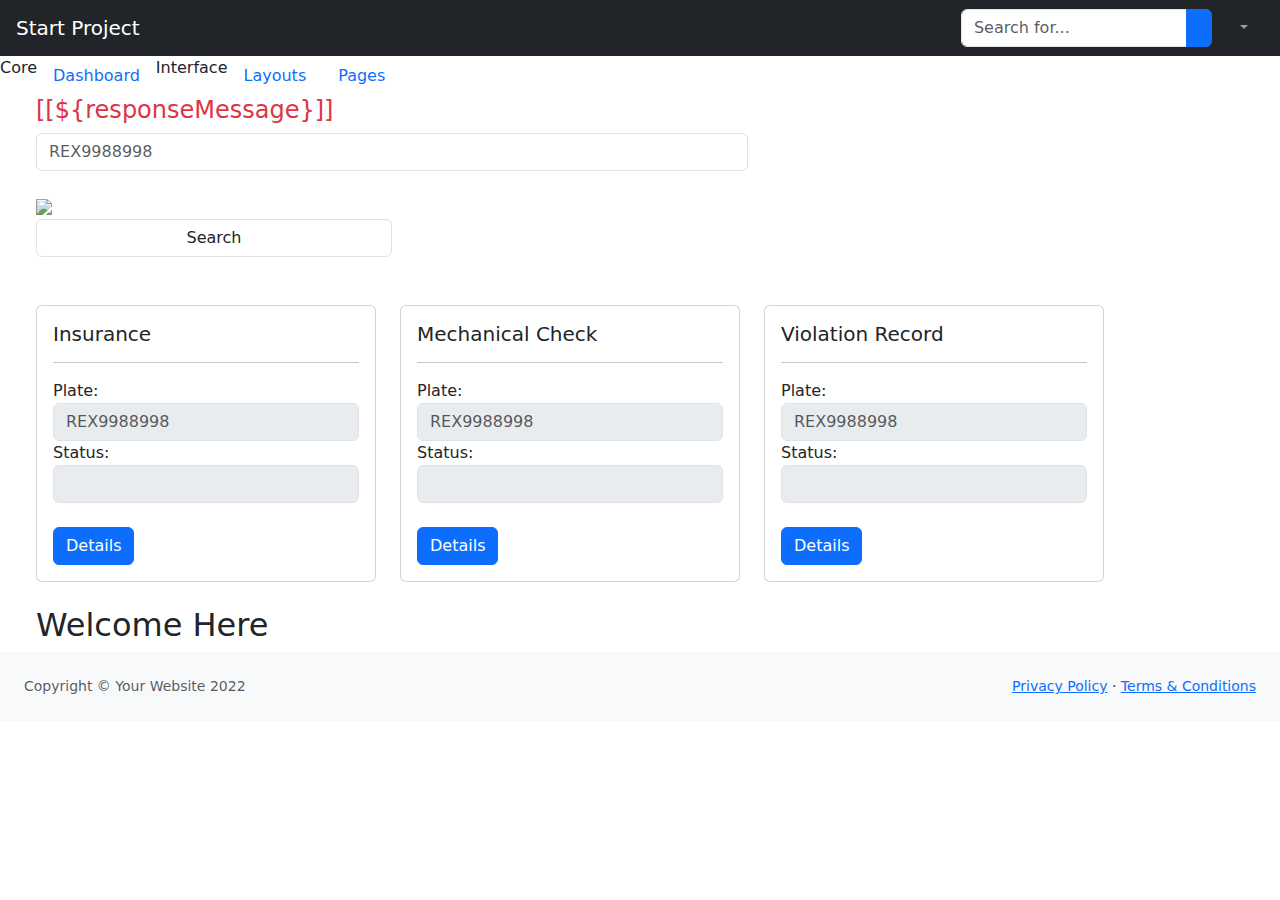
==== src/main/resources/templates/index.html @ 7a4b50be "First Push" ====
<!DOCTYPE html>
<html lang="en" xmlns:th="http://www.w3.org/1999/xhtml">
    <head>
        <meta charset="utf-8" />
        <meta http-equiv="X-UA-Compatible" content="IE=edge" />
        <meta name="viewport" content="width=device-width, initial-scale=1, shrink-to-fit=no" />
        <meta name="description" content="" />
        <meta name="author" content="" />
        <title>Dashboard - SB Admin</title>

        <link href="https://cdn.jsdelivr.net/npm/bootstrap@5.0.2/dist/css/bootstrap.min.css" rel="stylesheet">
        <link href="https://cdn.jsdelivr.net/npm/bootstrap-icons@1.5.0/font/bootstrap-icons.css" rel="stylesheet">
        <link rel="stylesheet" href="https://cdnjs.cloudflare.com/ajax/libs/font-awesome/6.1.1/css/fontawesome.min.css" integrity="sha512-xX2rYBFJSj86W54Fyv1de80DWBq7zYLn2z0I9bIhQG+rxIF6XVJUpdGnsNHWRa6AvP89vtFupEPDP8eZAtu9qA==" crossorigin="anonymous" referrerpolicy="no-referrer" />
        <script src="https://cdn.jsdelivr.net/npm/bootstrap@5.0.2/dist/js/bootstrap.bundle.min.js"></script>
        <link href="https://cdn.jsdelivr.net/npm/simple-datatables@latest/dist/style.css" rel="stylesheet" />
        <link href="css/styles.css" rel="stylesheet" />
        <link href="css/main.css" rel="stylesheet">
        <script src="https://use.fontawesome.com/releases/v6.1.0/js/all.js" crossorigin="anonymous"></script>
    </head>
    <body class="sb-nav-fixed">
        <nav class="sb-topnav navbar navbar-expand navbar-dark bg-dark">
            <!-- Navbar Brand-->
            <a class="navbar-brand ps-3" href="index.html">Start Project</a>
            <!-- Sidebar Toggle-->
            <button class="btn btn-link btn-sm order-1 order-lg-0 me-4 me-lg-0" id="sidebarToggle" href="#!"><i class="fas fa-bars"></i></button>
            <!-- Navbar Search-->
            <form class="d-none d-md-inline-block form-inline ms-auto me-0 me-md-3 my-2 my-md-0">
                <div class="input-group">
                    <input class="form-control" type="text" placeholder="Search for..." aria-label="Search for..." aria-describedby="btnNavbarSearch" />
                    <button class="btn btn-primary" id="btnNavbarSearch" type="button"><i class="fas fa-search"></i></button>
                </div>
            </form>
            <!-- Navbar-->
            
            <ul class="navbar-nav ms-auto ms-md-0 me-3 me-lg-4">
                <li class="nav-item dropdown">
                    <a class="nav-link dropdown-toggle" id="navbarDropdown" href="#" role="button" data-bs-toggle="dropdown" aria-expanded="false"><i class="fas fa-user fa-fw"></i></a>
                    <ul class="dropdown-menu dropdown-menu-end" aria-labelledby="navbarDropdown">
                        <li><a class="dropdown-item" href="#!">Settings</a></li>
                        <li><a class="dropdown-item" href="#!">Activity Log</a></li>
                        <li><hr class="dropdown-divider" /></li>
                        <li><a class="dropdown-item" href="#!">Logout</a></li>
                    </ul>
                </li>
            </ul>
        </nav>

        <div id="layoutSidenav">
            <div id="layoutSidenav_nav">
                <nav class="sb-sidenav accordion sb-sidenav-dark" id="sidenavAccordion">
                    <div class="sb-sidenav-menu">
                        <div class="nav">
                            <div class="sb-sidenav-menu-heading">Core</div>
                            <a class="nav-link" href="index.html">
                                <div class="sb-nav-link-icon"><i class="fas fa-tachometer-alt"></i></div>
                                Dashboard
                            </a>
                            <div class="sb-sidenav-menu-heading">Interface</div>
                            <a class="nav-link collapsed" href="#" data-bs-toggle="collapse" data-bs-target="#collapseLayouts" aria-expanded="false" aria-controls="collapseLayouts">
                                <div class="sb-nav-link-icon"><i class="fas fa-columns"></i></div>
                                Layouts
                                <div class="sb-sidenav-collapse-arrow"><i class="fas fa-angle-down"></i></div>
                            </a>
                            <div class="collapse" id="collapseLayouts" aria-labelledby="headingOne" data-bs-parent="#sidenavAccordion">
                                <nav class="sb-sidenav-menu-nested nav">
                                    <a class="nav-link" href="layout-static.html">Static Navigation</a>
                                    <a class="nav-link" href="layout-sidenav-light.html">Light Sidenav</a>
                                </nav>
                            </div>
                            <a class="nav-link collapsed" href="#" data-bs-toggle="collapse" data-bs-target="#collapsePages" aria-expanded="false" aria-controls="collapsePages">
                                <div class="sb-nav-link-icon"><i class="fas fa-book-open"></i></div>
                                Pages
                                <div class="sb-sidenav-collapse-arrow"><i class="fas fa-angle-down"></i></div>
                            </a>
                            <div class="collapse" id="collapsePages" aria-labelledby="headingTwo" data-bs-parent="#sidenavAccordion">
                                <nav class="sb-sidenav-menu-nested nav accordion" id="sidenavAccordionPages">
                                    <a class="nav-link collapsed" href="#" data-bs-toggle="collapse" data-bs-target="#pagesCollapseAuth" aria-expanded="false" aria-controls="pagesCollapseAuth">
                                        Authentication
                                        <div class="sb-sidenav-collapse-arrow"><i class="fas fa-angle-down"></i></div>
                                    </a>
                                    <div class="collapse" id="pagesCollapseAuth" aria-labelledby="headingOne" data-bs-parent="#sidenavAccordionPages">
                                        <nav class="sb-sidenav-menu-nested nav">
                                            <a class="nav-link" href="login.html">Login</a>
                                            <a class="nav-link" href="register.html">Register</a>
                                            <a class="nav-link" href="password.html">Forgot Password</a>
                                        </nav>
                                    </div>
                                    <a class="nav-link collapsed" href="#" data-bs-toggle="collapse" data-bs-target="#pagesCollapseError" aria-expanded="false" aria-controls="pagesCollapseError">
                                        Error
                                        <div class="sb-sidenav-collapse-arrow"><i class="fas fa-angle-down"></i></div>
                                    </a>
                                    <div class="collapse" id="pagesCollapseError" aria-labelledby="headingOne" data-bs-parent="#sidenavAccordionPages">
                                        <nav class="sb-sidenav-menu-nested nav">
                                            <a class="nav-link" href="401.html">401 Page</a>
                                            <a class="nav-link" href="404.html">404 Page</a>
                                            <a class="nav-link" href="500.html">500 Page</a>
                                        </nav>
                                    </div>
                                </nav>
                            </div>
                            
                        </div>
                    </div>
                    
                </nav>
            </div>

            <div id="layoutSidenav_content">
                <main>
                    <div class="container-fluid px-4">

                        <dv class="row container ">
                            <div class="form-wrapper row col-lg-12 mb-4">
                                <div class="text-danger" th:if="${responseMessage} != null">
                                    <h4>[[${responseMessage}]]</h4>
                                </div>
                                <form th:action = "@{/searchRecord}" th:method="Get">
                                   <div class="form-group col-lg-8 mb-4">
                                       <!-- <label for="plate">Plate</label> -->
                                       <input type="text" required name="plateNo" class="form-control" id="plateNo" placeholder="REX9988998">
                                   </div>
                                   <div class="form-group col-lg-4 mb-4">
                                    <span>
                                       <img src="https://img.icons8.com/color/18/000000/search--v1.png"/>
                                    </span>

                                       <input type="submit" value="Search" class="form-control btn-primary">
                                   </div>
                                </form>
                            </div>

                            <div class="content-details row" th:if="${foundStatus} == true">
                                <div class="col-lg-4 mb-4">
                                    <div class="card">
                                        <div class="card-body">
                                            <h5 class="card-title">Insurance</h5>
                                            <hr>
                                            Plate: 
                                                  <input type="text" th:value="${insuranceRecord?.plateNo} ?: 'Not Insured'" class="form-control" placeholder="REX9988998" disabled="true" />
                                            Status: 
                                            <span>
                                                    <img th:src="${insuranceStatus}? @{https://img.icons8.com/color/20/000000/ok--v1.png} : @{https://img.icons8.com/color/20/000000/cancel--v1.png}"/>
                                            </span>
                                            <input type="text" th:value="${insuranceStatus} ? clear : not_clear" disabled="true" class="form-control">
                                            <br>
                                            <a data-bs-toggle="modal" href="#exampleModalToggle" role="button" class="btn btn-primary"><i class="fa-solid fa-circle-info"></i> Details</a>
                                        </div>
                                    </div>
                                </div>
                                <div class="col-lg-4 mb-4">
                                    <div class="card">
                                        <div class="card-body">
                                            <h5 class="card-title">Mechanical Check</h5>
                                            <hr>
                                            Plate: 
                                                  <input type="text" th:value="${mechanicalRecord?.plateNo} ?: 'No Record'" class="form-control" placeholder="REX9988998" disabled="true" />
                                            Status:

                                            <span>
                                                <img th:src="${mechanicalCheckStatus}? @{https://img.icons8.com/color/20/000000/ok--v1.png} : @{https://img.icons8.com/color/20/000000/cancel--v1.png}"/>
                                            </span>

                                            <input type="text" th:value="${mechanicalCheckStatus}? clear : not_clear" disabled="true" class="form-control">
                                            <br>
                                            <a data-bs-toggle="modal" href="#exampleModalToggle" role="button" class="btn btn-primary"><i class="fa-solid fa-circle-info"></i> Details</a>
                                        </div>
                                    </div>
                                </div>
                                <div class="col-lg-4 mb-4">
                                    <div class="card">
                                        <div class="card-body">
                                            <h5 class="card-title">Violation Record</h5>
                                            <hr>
                                            Plate: 
                                                  <input type="text" class="form-control" th:value="${violationRecord?.plateNo} ?: 'No Record'" placeholder="REX9988998" disabled="true" />
                                            Status:
                                            <span>
                                                <img th:src="${violationRecord?.status}? @{https://img.icons8.com/color/20/000000/ok--v1.png} : @{https://img.icons8.com/color/20/000000/cancel--v1.png}"/>
                                            </span>
                                            <input type="text" th:value="${violationRecord?.status} ? 'clear' : 'not clear'" disabled="true" class="form-control">
                                            <br>
                                            <a data-bs-toggle="modal" href="#exampleModalToggle" role="button" class="btn btn-primary"><i class="fa-solid fa-circle-info"></i> Details</a>
                                        </div>
                                    </div>
                                </div>
                            </div>

                            <div th:unless="${foundStatus} == true">
                                <h2>Welcome Here</h2>
                            </div>
                        </dv>

                        <div class="modal fade" id="exampleModalToggle" aria-hidden="true" aria-labelledby="exampleModalToggleLabel" tabindex="-1">
                          <div class="modal-dialog modal-dialog-centered">
                            <div class="modal-content">
                              <div class="modal-header">
                                <h5 class="modal-title" id="exampleModalToggleLabel">Insurance Details</h5>
                                <button type="button" class="btn-close" data-bs-dismiss="modal" aria-label="Close"></button>
                              </div>
                              <div class="modal-body">
                                  <div>
                                      Plate No: <b>[[${insuranceRecord.plateNo}]]</b>
                                  </div>
                                  <div>
                                      Date Issued: <b>[[${insuranceRecord.dateInsured}]]</b>
                                  </div>
                                  <div>
                                      Date Expired: <b>[[${insuranceRecord.dateExpired}]]</b>
                                  </div>
                                  <div>
                                      Vendor: <b>[[${insuranceRecord.vendor.brand}]]</b>
                                  </div>
                              </div>
                              <div class="modal-footer">
                                <button class="btn btn-primary" data-bs-target="#exampleModalToggle2" data-bs-toggle="modal">Add Charge</button>
                              </div>
                            </div>
                          </div>
                        </div>

                        <div class="modal fade" id="exampleModalToggle2" aria-hidden="true" aria-labelledby="exampleModalToggleLabel2" tabindex="-1">
                          <div class="modal-dialog modal-dialog-centered">
                            <div class="modal-content">
                              <div class="modal-header">
                                <h5 class="modal-title" id="exampleModalToggleLabel2">Modal 2</h5>
                                <button type="button" class="btn-close" data-bs-dismiss="modal" aria-label="Close"></button>
                              </div>
                              <div class="modal-body">
                                Hide this modal and show the first with the button below.
                              </div>
                              <div class="modal-footer">
                                <button class="btn btn-primary" data-bs-target="#exampleModalToggle" data-bs-toggle="modal">Back to first</button>
                              </div>
                            </div>
                          </div>
                        </div>

                       <!--  <a class="btn btn-primary" data-bs-toggle="modal" href="#exampleModalToggle" role="button">Open first modal</a> -->
                        
                    </div>
                </main>
                <footer class="py-4 bg-light mt-auto">
                    <div class="container-fluid px-4">
                        <div class="d-flex align-items-center justify-content-between small">
                            <div class="text-muted">Copyright &copy; Your Website 2022</div>
                            <div>
                                <a href="#">Privacy Policy</a>
                                &middot;
                                <a href="#">Terms &amp; Conditions</a>
                            </div>
                        </div>
                    </div>
                </footer>
            </div>
        </div>

        <script src="https://cdn.jsdelivr.net/npm/bootstrap@5.1.3/dist/js/bootstrap.bundle.min.js" crossorigin="anonymous"></script>
        <script src="js/scripts.js"></script>
        <script src="https://cdnjs.cloudflare.com/ajax/libs/Chart.js/2.8.0/Chart.min.js" crossorigin="anonymous"></script>
        <script src="assets/demo/chart-area-demo.js"></script>
        <script src="assets/demo/chart-bar-demo.js"></script>
        <script src="https://cdn.jsdelivr.net/npm/simple-datatables@latest" crossorigin="anonymous"></script>
        <script src="js/datatables-simple-demo.js"></script>
    </body>
</html>
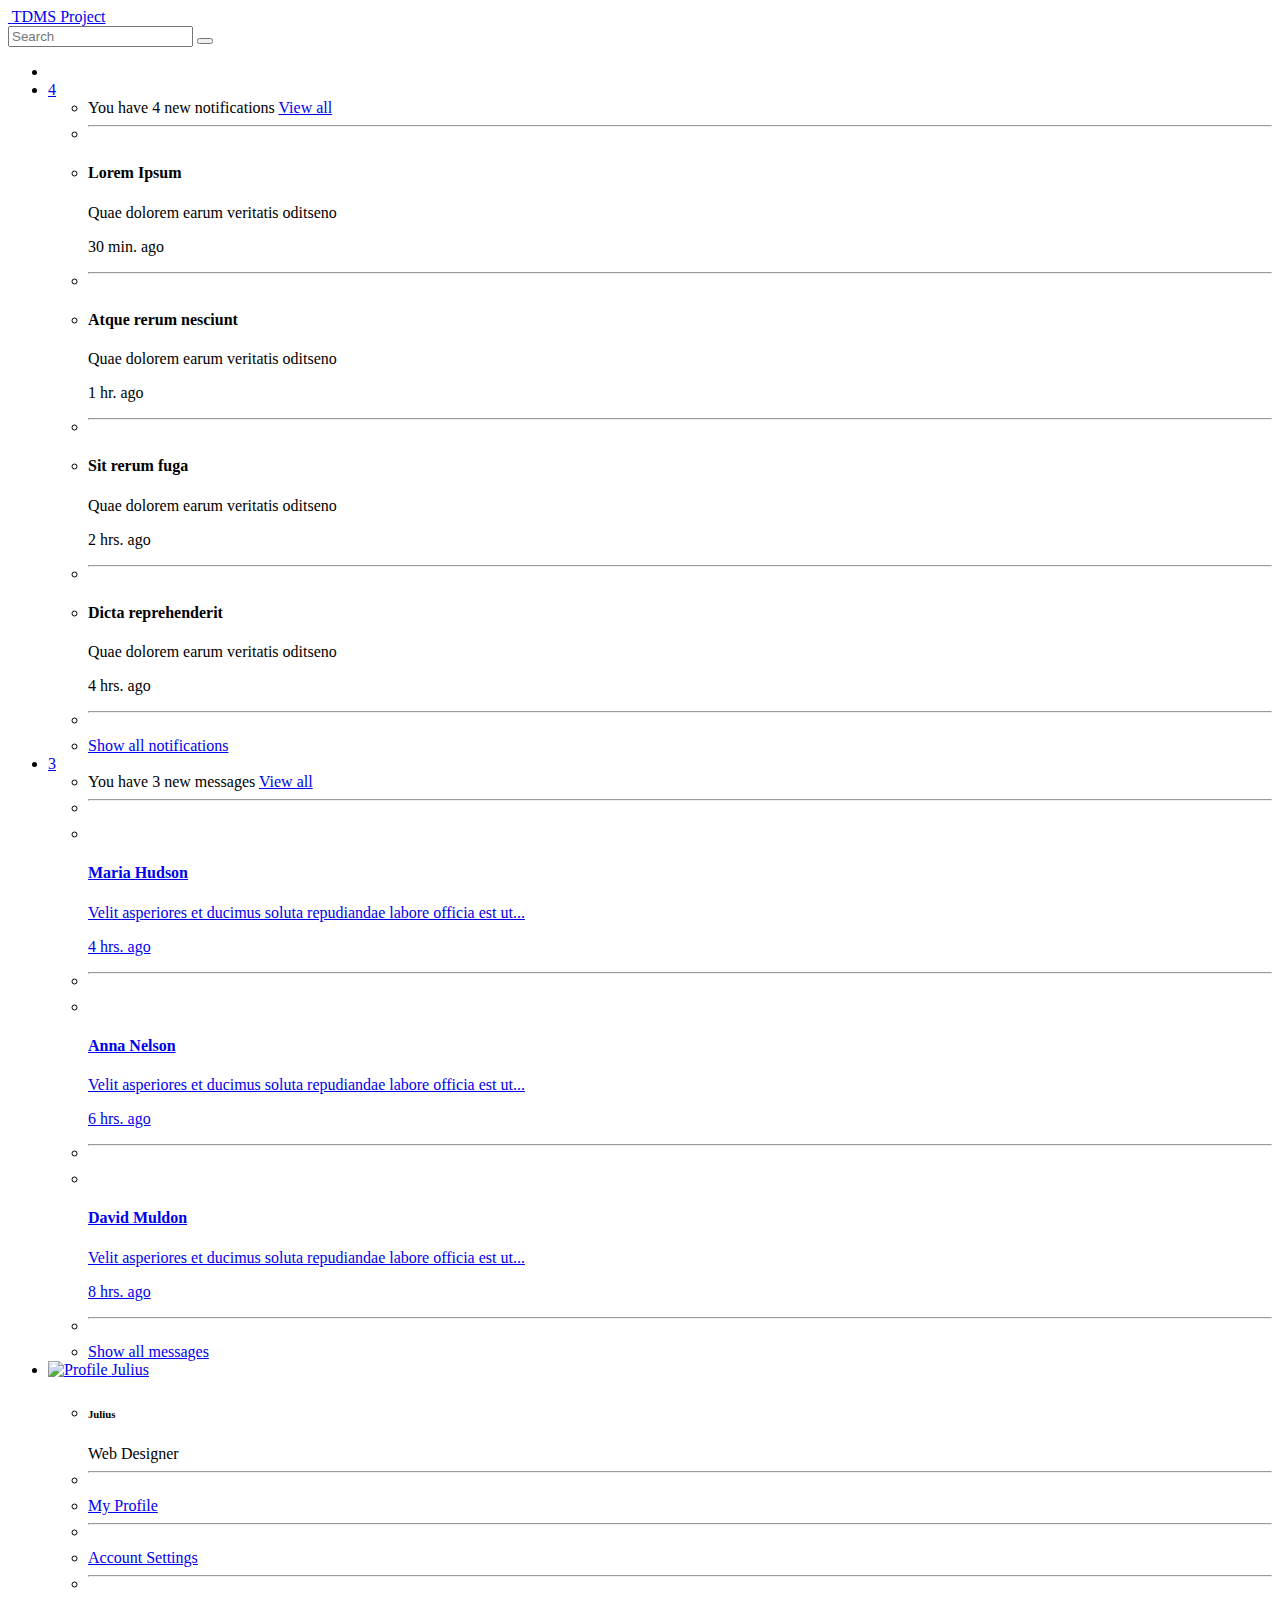
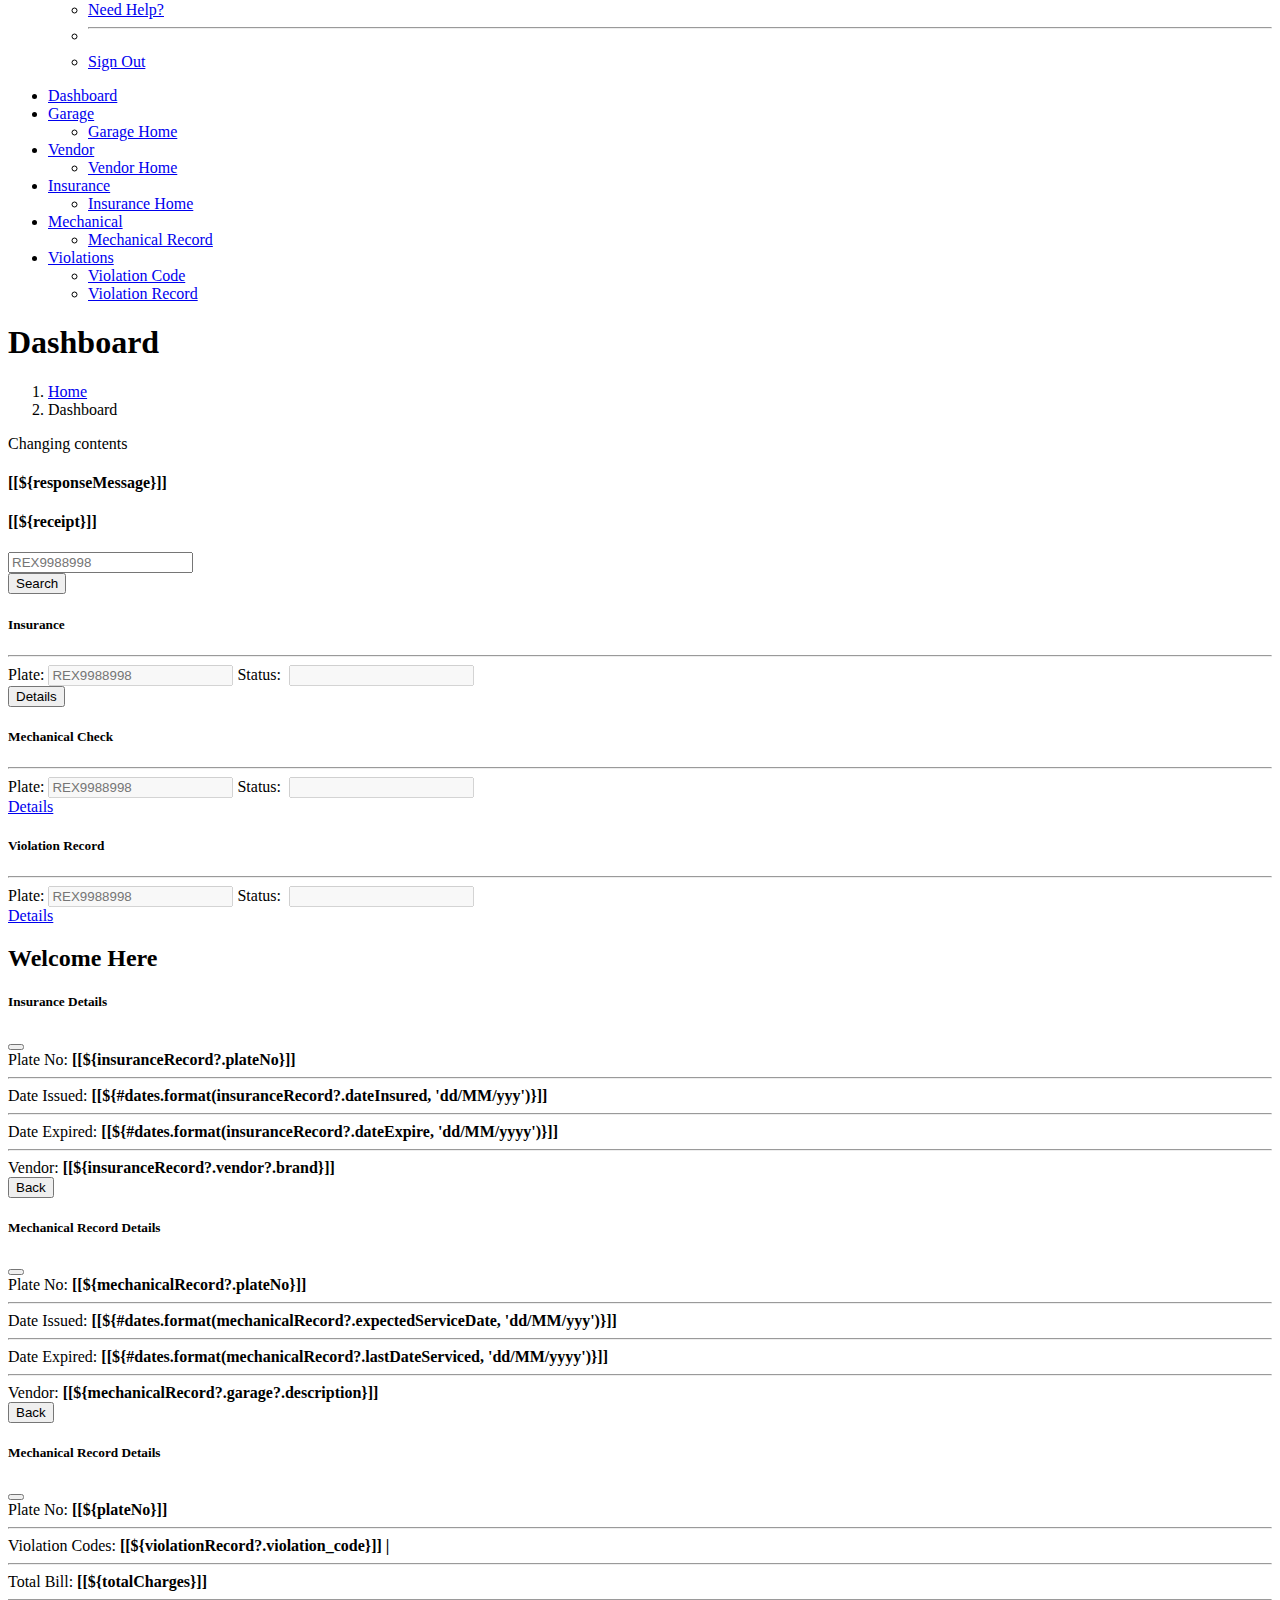
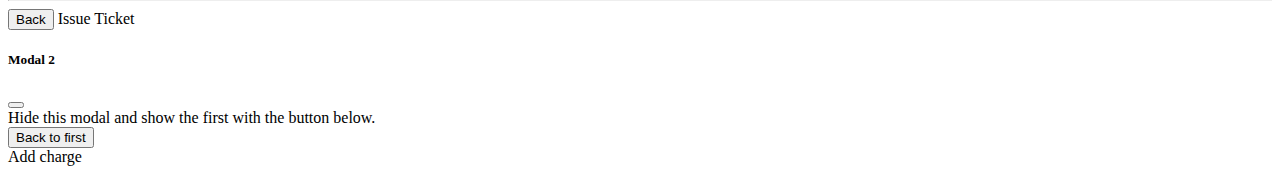
==== commit 35bc8d64: "First Commit" ====
--- a/src/main/resources/templates/index.html
+++ b/src/main/resources/templates/index.html
@@ -1,265 +1,590 @@
 <!DOCTYPE html>
-<html lang="en" xmlns:th="http://www.w3.org/1999/xhtml">
-    <head>
-        <meta charset="utf-8" />
-        <meta http-equiv="X-UA-Compatible" content="IE=edge" />
-        <meta name="viewport" content="width=device-width, initial-scale=1, shrink-to-fit=no" />
-        <meta name="description" content="" />
-        <meta name="author" content="" />
-        <title>Dashboard - SB Admin</title>
-
-        <link href="https://cdn.jsdelivr.net/npm/bootstrap@5.0.2/dist/css/bootstrap.min.css" rel="stylesheet">
-        <link href="https://cdn.jsdelivr.net/npm/bootstrap-icons@1.5.0/font/bootstrap-icons.css" rel="stylesheet">
-        <link rel="stylesheet" href="https://cdnjs.cloudflare.com/ajax/libs/font-awesome/6.1.1/css/fontawesome.min.css" integrity="sha512-xX2rYBFJSj86W54Fyv1de80DWBq7zYLn2z0I9bIhQG+rxIF6XVJUpdGnsNHWRa6AvP89vtFupEPDP8eZAtu9qA==" crossorigin="anonymous" referrerpolicy="no-referrer" />
-        <script src="https://cdn.jsdelivr.net/npm/bootstrap@5.0.2/dist/js/bootstrap.bundle.min.js"></script>
-        <link href="https://cdn.jsdelivr.net/npm/simple-datatables@latest/dist/style.css" rel="stylesheet" />
-        <link href="css/styles.css" rel="stylesheet" />
-        <link href="css/main.css" rel="stylesheet">
-        <script src="https://use.fontawesome.com/releases/v6.1.0/js/all.js" crossorigin="anonymous"></script>
-    </head>
-    <body class="sb-nav-fixed">
-        <nav class="sb-topnav navbar navbar-expand navbar-dark bg-dark">
-            <!-- Navbar Brand-->
-            <a class="navbar-brand ps-3" href="index.html">Start Project</a>
-            <!-- Sidebar Toggle-->
-            <button class="btn btn-link btn-sm order-1 order-lg-0 me-4 me-lg-0" id="sidebarToggle" href="#!"><i class="fas fa-bars"></i></button>
-            <!-- Navbar Search-->
-            <form class="d-none d-md-inline-block form-inline ms-auto me-0 me-md-3 my-2 my-md-0">
-                <div class="input-group">
-                    <input class="form-control" type="text" placeholder="Search for..." aria-label="Search for..." aria-describedby="btnNavbarSearch" />
-                    <button class="btn btn-primary" id="btnNavbarSearch" type="button"><i class="fas fa-search"></i></button>
-                </div>
+<html lang="en" xmlns:layout="http://www.ultraq.net.nz/thymeleaf/layout">
+
+<head>
+  <meta charset="utf-8">
+  <meta content="width=device-width, initial-scale=1.0" name="viewport">
+
+  <title>TDMS</title>
+  <meta content="" name="description">
+  <meta content="" name="keywords">
+
+  <!-- Favicons -->
+  <link href="assets/img/favicon.png" rel="icon">
+  <link href="assets/img/apple-touch-icon.png" rel="apple-touch-icon">
+
+  <!-- Google Fonts -->
+  <link href="https://fonts.gstatic.com" rel="preconnect">
+  <link href="https://fonts.googleapis.com/css?family=Open+Sans:300,300i,400,400i,600,600i,700,700i|Nunito:300,300i,400,400i,600,600i,700,700i|Poppins:300,300i,400,400i,500,500i,600,600i,700,700i" rel="stylesheet">
+
+  <!-- Vendor CSS Files -->
+  <link href="assets/vendor/bootstrap/css/bootstrap.min.css" rel="stylesheet">
+  <link href="assets/vendor/bootstrap-icons/bootstrap-icons.css" rel="stylesheet">
+  <link href="assets/vendor/boxicons/css/boxicons.min.css" rel="stylesheet">
+  <link href="assets/vendor/quill/quill.snow.css" rel="stylesheet">
+  <link href="assets/vendor/quill/quill.bubble.css" rel="stylesheet">
+  <link href="assets/vendor/remixicon/remixicon.css" rel="stylesheet">
+  <link href="assets/vendor/simple-datatables/style.css" rel="stylesheet">
+
+  <!-- Template Main CSS File -->
+  <link href="assets/css/style.css" rel="stylesheet">
+
+
+</head>
+
+<body>
+<section id="container" class="">
+  <!-- ======= Header ======= -->
+  <header id="header" class="header fixed-top d-flex align-items-center">
+
+    <div class="d-flex align-items-center justify-content-between">
+      <a href="index.html" class="logo d-flex align-items-center">
+        <img src="assets/img/logo.png" alt="">
+        <span class="d-none d-lg-block">TDMS Project</span>
+      </a>
+      <i class="bi bi-list toggle-sidebar-btn"></i>
+    </div><!-- End Logo -->
+
+    <div class="search-bar">
+      <form class="search-form d-flex align-items-center" method="POST" action="#">
+        <input type="text" name="query" placeholder="Search" title="Enter search keyword">
+        <button type="submit" title="Search"><i class="bi bi-search"></i></button>
+      </form>
+    </div><!-- End Search Bar -->
+
+    <nav class="header-nav ms-auto">
+      <ul class="d-flex align-items-center">
+
+        <li class="nav-item d-block d-lg-none">
+          <a class="nav-link nav-icon search-bar-toggle " href="#">
+            <i class="bi bi-search"></i>
+          </a>
+        </li><!-- End Search Icon-->
+
+        <li class="nav-item dropdown">
+
+          <a class="nav-link nav-icon" href="#" data-bs-toggle="dropdown">
+            <i class="bi bi-bell"></i>
+            <span class="badge bg-primary badge-number">4</span>
+          </a><!-- End Notification Icon -->
+
+          <ul class="dropdown-menu dropdown-menu-end dropdown-menu-arrow notifications">
+            <li class="dropdown-header">
+              You have 4 new notifications
+              <a href="#"><span class="badge rounded-pill bg-primary p-2 ms-2">View all</span></a>
+            </li>
+            <li>
+              <hr class="dropdown-divider">
+            </li>
+
+            <li class="notification-item">
+              <i class="bi bi-exclamation-circle text-warning"></i>
+              <div>
+                <h4>Lorem Ipsum</h4>
+                <p>Quae dolorem earum veritatis oditseno</p>
+                <p>30 min. ago</p>
+              </div>
+            </li>
+
+            <li>
+              <hr class="dropdown-divider">
+            </li>
+
+            <li class="notification-item">
+              <i class="bi bi-x-circle text-danger"></i>
+              <div>
+                <h4>Atque rerum nesciunt</h4>
+                <p>Quae dolorem earum veritatis oditseno</p>
+                <p>1 hr. ago</p>
+              </div>
+            </li>
+
+            <li>
+              <hr class="dropdown-divider">
+            </li>
+
+            <li class="notification-item">
+              <i class="bi bi-check-circle text-success"></i>
+              <div>
+                <h4>Sit rerum fuga</h4>
+                <p>Quae dolorem earum veritatis oditseno</p>
+                <p>2 hrs. ago</p>
+              </div>
+            </li>
+
+            <li>
+              <hr class="dropdown-divider">
+            </li>
+
+            <li class="notification-item">
+              <i class="bi bi-info-circle text-primary"></i>
+              <div>
+                <h4>Dicta reprehenderit</h4>
+                <p>Quae dolorem earum veritatis oditseno</p>
+                <p>4 hrs. ago</p>
+              </div>
+            </li>
+
+            <li>
+              <hr class="dropdown-divider">
+            </li>
+            <li class="dropdown-footer">
+              <a href="#">Show all notifications</a>
+            </li>
+
+          </ul><!-- End Notification Dropdown Items -->
+
+        </li><!-- End Notification Nav -->
+
+        <li class="nav-item dropdown">
+
+          <a class="nav-link nav-icon" href="#" data-bs-toggle="dropdown">
+            <i class="bi bi-chat-left-text"></i>
+            <span class="badge bg-success badge-number">3</span>
+          </a><!-- End Messages Icon -->
+
+          <ul class="dropdown-menu dropdown-menu-end dropdown-menu-arrow messages">
+            <li class="dropdown-header">
+              You have 3 new messages
+              <a href="#"><span class="badge rounded-pill bg-primary p-2 ms-2">View all</span></a>
+            </li>
+            <li>
+              <hr class="dropdown-divider">
+            </li>
+
+            <li class="message-item">
+              <a href="#">
+                <img src="assets/img/messages-1.jpg" alt="" class="rounded-circle">
+                <div>
+                  <h4>Maria Hudson</h4>
+                  <p>Velit asperiores et ducimus soluta repudiandae labore officia est ut...</p>
+                  <p>4 hrs. ago</p>
+                </div>
+              </a>
+            </li>
+            <li>
+              <hr class="dropdown-divider">
+            </li>
+
+            <li class="message-item">
+              <a href="#">
+                <img src="assets/img/messages-2.jpg" alt="" class="rounded-circle">
+                <div>
+                  <h4>Anna Nelson</h4>
+                  <p>Velit asperiores et ducimus soluta repudiandae labore officia est ut...</p>
+                  <p>6 hrs. ago</p>
+                </div>
+              </a>
+            </li>
+            <li>
+              <hr class="dropdown-divider">
+            </li>
+
+            <li class="message-item">
+              <a href="#">
+                <img src="assets/img/messages-3.jpg" alt="" class="rounded-circle">
+                <div>
+                  <h4>David Muldon</h4>
+                  <p>Velit asperiores et ducimus soluta repudiandae labore officia est ut...</p>
+                  <p>8 hrs. ago</p>
+                </div>
+              </a>
+            </li>
+            <li>
+              <hr class="dropdown-divider">
+            </li>
+
+            <li class="dropdown-footer">
+              <a href="#">Show all messages</a>
+            </li>
+
+          </ul><!-- End Messages Dropdown Items -->
+
+        </li><!-- End Messages Nav -->
+
+        <li class="nav-item dropdown pe-3">
+
+          <a class="nav-link nav-profile d-flex align-items-center pe-0" href="#" data-bs-toggle="dropdown">
+            <img src="assets/img/profile-img.jpg" alt="Profile" class="rounded-circle">
+            <span class="d-none d-md-block dropdown-toggle ps-2">Julius</span>
+          </a><!-- End Profile Iamge Icon -->
+
+          <ul class="dropdown-menu dropdown-menu-end dropdown-menu-arrow profile">
+            <li class="dropdown-header">
+              <h6>Julius</h6>
+              <span>Web Designer</span>
+            </li>
+            <li>
+              <hr class="dropdown-divider">
+            </li>
+
+            <li>
+              <a class="dropdown-item d-flex align-items-center" href="users-profile.html">
+                <i class="bi bi-person"></i>
+                <span>My Profile</span>
+              </a>
+            </li>
+            <li>
+              <hr class="dropdown-divider">
+            </li>
+
+            <li>
+              <a class="dropdown-item d-flex align-items-center" href="users-profile.html">
+                <i class="bi bi-gear"></i>
+                <span>Account Settings</span>
+              </a>
+            </li>
+            <li>
+              <hr class="dropdown-divider">
+            </li>
+
+            <li>
+              <a class="dropdown-item d-flex align-items-center" href="pages-faq.html">
+                <i class="bi bi-question-circle"></i>
+                <span>Need Help?</span>
+              </a>
+            </li>
+            <li>
+              <hr class="dropdown-divider">
+            </li>
+
+            <li>
+              <a class="dropdown-item d-flex align-items-center" href="#">
+                <i class="bi bi-box-arrow-right"></i>
+                <span>Sign Out</span>
+              </a>
+            </li>
+
+          </ul><!-- End Profile Dropdown Items -->
+        </li><!-- End Profile Nav -->
+
+      </ul>
+    </nav><!-- End Icons Navigation -->
+
+  </header><!-- End Header -->
+
+  <!-- ======= Sidebar ======= -->
+  <aside id="sidebar" class="sidebar">
+
+    <ul class="sidebar-nav" id="sidebar-nav">
+
+      <li class="nav-item">
+        <a class="nav-link " href="index.html">
+          <i class="bi bi-grid"></i>
+          <span>Dashboard</span>
+        </a>
+      </li><!-- End Dashboard Nav -->
+
+      <li class="nav-item">
+        <a class="nav-link collapsed" data-bs-target="#components-nav1" data-bs-toggle="collapse" href="#">
+          <i class="bi bi-menu-button-wide"></i><span>Garage</span><i class="bi bi-chevron-down ms-auto"></i>
+        </a>
+        <ul id="components-nav1" class="nav-content collapse " data-bs-parent="#sidebar-nav">
+          <li>
+            <a href="/garage">
+              <i class="bi bi-circle"></i><span>Garage Home</span>
+            </a>
+          </li>
+        </ul>
+      </li>
+
+      <li class="nav-item">
+        <a class="nav-link collapsed" data-bs-target="#components-nav2" data-bs-toggle="collapse" href="#">
+          <i class="bi bi-menu-button-wide"></i><span>Vendor</span><i class="bi bi-chevron-down ms-auto"></i>
+        </a>
+        <ul id="components-nav2" class="nav-content collapse " data-bs-parent="#sidebar-nav">
+          <li>
+            <a href="components-alerts.html">
+              <i class="bi bi-circle"></i><span>Vendor Home</span>
+            </a>
+          </li>
+        </ul>
+      </li>
+
+      <li class="nav-item">
+        <a class="nav-link collapsed" data-bs-target="#components-nav3" data-bs-toggle="collapse" href="#">
+          <i class="bi bi-menu-button-wide"></i><span>Insurance</span><i class="bi bi-chevron-down ms-auto"></i>
+        </a>
+        <ul id="components-nav3" class="nav-content collapse " data-bs-parent="#sidebar-nav">
+          <li>
+            <a href="components-alerts.html">
+              <i class="bi bi-circle"></i><span>Insurance Home</span>
+            </a>
+          </li>
+        </ul>
+      </li>
+
+      <li class="nav-item">
+        <a class="nav-link collapsed" data-bs-target="#components-nav4" data-bs-toggle="collapse" href="#">
+          <i class="bi bi-menu-button-wide"></i><span>Mechanical</span><i class="bi bi-chevron-down ms-auto"></i>
+        </a>
+        <ul id="components-nav4" class="nav-content collapse " data-bs-parent="#sidebar-nav">
+          <li>
+            <a href="components-alerts.html">
+              <i class="bi bi-circle"></i><span>Mechanical Record</span>
+            </a>
+          </li>
+        </ul>
+      </li>
+
+      <li class="nav-item">
+        <a class="nav-link collapsed" data-bs-target="#components-nav5" data-bs-toggle="collapse" href="#">
+          <i class="bi bi-menu-button-wide"></i><span>Violations</span><i class="bi bi-chevron-down ms-auto"></i>
+        </a>
+        <ul id="components-nav5" class="nav-content collapse " data-bs-parent="#sidebar-nav">
+          <li>
+            <a href="components-alerts.html">
+              <i class="bi bi-circle"></i><span>Violation Code</span>
+            </a>
+          </li>
+          <li>
+            <a href="components-alerts.html">
+              <i class="bi bi-circle"></i><span>Violation Record</span>
+            </a>
+          </li>
+        </ul>
+      </li>
+    </ul>
+  </aside><!-- End Sidebar-->
+
+
+  <main id="main" class="main">
+
+    <div class="pagetitle">
+      <h1>Dashboard</h1>
+      <nav>
+        <ol class="breadcrumb">
+          <li class="breadcrumb-item"><a href="index.html">Home</a></li>
+          <li class="breadcrumb-item active">Dashboard</li>
+        </ol>
+      </nav>
+    </div><!-- End Page Title -->
+
+
+
+    <div class="container-fluid px-4">
+      <div layout:fragment="content">
+        <p>Changing contents</p>
+      </div>
+
+
+      <dv class="row container ">
+          <div class="form-wrapper row col-lg-12 mb-4">
+            <div class="text-danger" th:if="${responseMessage} != null">
+              <h4>[[${responseMessage}]]</h4>
+            </div>
+            <div>
+              <h4 class="text-primary">[[${receipt}]]</h4>
+            </div>
+            <form th:action = "@{/searchRecord}" th:method="Get">
+              <div class="form-group col-lg-8 mb-4">
+                <!-- <label for="plate">Plate</label> -->
+                <input type="text" required name="plateNo" class="form-control" id="plateNo" placeholder="REX9988998">
+              </div>
+              <div class="form-group col-lg-4 mb-4">
+                                 <input type="submit" value="Search" class="form-control btn-primary">
+              </div>
             </form>
-            <!-- Navbar-->
-            
-            <ul class="navbar-nav ms-auto ms-md-0 me-3 me-lg-4">
-                <li class="nav-item dropdown">
-                    <a class="nav-link dropdown-toggle" id="navbarDropdown" href="#" role="button" data-bs-toggle="dropdown" aria-expanded="false"><i class="fas fa-user fa-fw"></i></a>
-                    <ul class="dropdown-menu dropdown-menu-end" aria-labelledby="navbarDropdown">
-                        <li><a class="dropdown-item" href="#!">Settings</a></li>
-                        <li><a class="dropdown-item" href="#!">Activity Log</a></li>
-                        <li><hr class="dropdown-divider" /></li>
-                        <li><a class="dropdown-item" href="#!">Logout</a></li>
-                    </ul>
-                </li>
-            </ul>
-        </nav>
-
-        <div id="layoutSidenav">
-            <div id="layoutSidenav_nav">
-                <nav class="sb-sidenav accordion sb-sidenav-dark" id="sidenavAccordion">
-                    <div class="sb-sidenav-menu">
-                        <div class="nav">
-                            <div class="sb-sidenav-menu-heading">Core</div>
-                            <a class="nav-link" href="index.html">
-                                <div class="sb-nav-link-icon"><i class="fas fa-tachometer-alt"></i></div>
-                                Dashboard
-                            </a>
-                            <div class="sb-sidenav-menu-heading">Interface</div>
-                            <a class="nav-link collapsed" href="#" data-bs-toggle="collapse" data-bs-target="#collapseLayouts" aria-expanded="false" aria-controls="collapseLayouts">
-                                <div class="sb-nav-link-icon"><i class="fas fa-columns"></i></div>
-                                Layouts
-                                <div class="sb-sidenav-collapse-arrow"><i class="fas fa-angle-down"></i></div>
-                            </a>
-                            <div class="collapse" id="collapseLayouts" aria-labelledby="headingOne" data-bs-parent="#sidenavAccordion">
-                                <nav class="sb-sidenav-menu-nested nav">
-                                    <a class="nav-link" href="layout-static.html">Static Navigation</a>
-                                    <a class="nav-link" href="layout-sidenav-light.html">Light Sidenav</a>
-                                </nav>
-                            </div>
-                            <a class="nav-link collapsed" href="#" data-bs-toggle="collapse" data-bs-target="#collapsePages" aria-expanded="false" aria-controls="collapsePages">
-                                <div class="sb-nav-link-icon"><i class="fas fa-book-open"></i></div>
-                                Pages
-                                <div class="sb-sidenav-collapse-arrow"><i class="fas fa-angle-down"></i></div>
-                            </a>
-                            <div class="collapse" id="collapsePages" aria-labelledby="headingTwo" data-bs-parent="#sidenavAccordion">
-                                <nav class="sb-sidenav-menu-nested nav accordion" id="sidenavAccordionPages">
-                                    <a class="nav-link collapsed" href="#" data-bs-toggle="collapse" data-bs-target="#pagesCollapseAuth" aria-expanded="false" aria-controls="pagesCollapseAuth">
-                                        Authentication
-                                        <div class="sb-sidenav-collapse-arrow"><i class="fas fa-angle-down"></i></div>
-                                    </a>
-                                    <div class="collapse" id="pagesCollapseAuth" aria-labelledby="headingOne" data-bs-parent="#sidenavAccordionPages">
-                                        <nav class="sb-sidenav-menu-nested nav">
-                                            <a class="nav-link" href="login.html">Login</a>
-                                            <a class="nav-link" href="register.html">Register</a>
-                                            <a class="nav-link" href="password.html">Forgot Password</a>
-                                        </nav>
-                                    </div>
-                                    <a class="nav-link collapsed" href="#" data-bs-toggle="collapse" data-bs-target="#pagesCollapseError" aria-expanded="false" aria-controls="pagesCollapseError">
-                                        Error
-                                        <div class="sb-sidenav-collapse-arrow"><i class="fas fa-angle-down"></i></div>
-                                    </a>
-                                    <div class="collapse" id="pagesCollapseError" aria-labelledby="headingOne" data-bs-parent="#sidenavAccordionPages">
-                                        <nav class="sb-sidenav-menu-nested nav">
-                                            <a class="nav-link" href="401.html">401 Page</a>
-                                            <a class="nav-link" href="404.html">404 Page</a>
-                                            <a class="nav-link" href="500.html">500 Page</a>
-                                        </nav>
-                                    </div>
-                                </nav>
-                            </div>
-                            
-                        </div>
-                    </div>
-                    
-                </nav>
-            </div>
-
-            <div id="layoutSidenav_content">
-                <main>
-                    <div class="container-fluid px-4">
-
-                        <dv class="row container ">
-                            <div class="form-wrapper row col-lg-12 mb-4">
-                                <div class="text-danger" th:if="${responseMessage} != null">
-                                    <h4>[[${responseMessage}]]</h4>
-                                </div>
-                                <form th:action = "@{/searchRecord}" th:method="Get">
-                                   <div class="form-group col-lg-8 mb-4">
-                                       <!-- <label for="plate">Plate</label> -->
-                                       <input type="text" required name="plateNo" class="form-control" id="plateNo" placeholder="REX9988998">
-                                   </div>
-                                   <div class="form-group col-lg-4 mb-4">
-                                    <span>
-                                       <img src="https://img.icons8.com/color/18/000000/search--v1.png"/>
-                                    </span>
-
-                                       <input type="submit" value="Search" class="form-control btn-primary">
-                                   </div>
-                                </form>
-                            </div>
-
-                            <div class="content-details row" th:if="${foundStatus} == true">
-                                <div class="col-lg-4 mb-4">
-                                    <div class="card">
-                                        <div class="card-body">
-                                            <h5 class="card-title">Insurance</h5>
-                                            <hr>
-                                            Plate: 
-                                                  <input type="text" th:value="${insuranceRecord?.plateNo} ?: 'Not Insured'" class="form-control" placeholder="REX9988998" disabled="true" />
-                                            Status: 
-                                            <span>
+          </div>
+
+          <div class="content-details row" th:if="${foundStatus} == true">
+            <div class="col-lg-4 mb-4">
+              <div class="card">
+                <div class="card-body">
+                  <h5 class="card-title">Insurance</h5>
+                  <hr>
+                  Plate:
+                  <input type="text" th:value="${insuranceRecord?.plateNo} ?: 'Not Insured'" class="form-control" placeholder="REX9988998" disabled="true" />
+                  Status:
+                  <span>
                                                     <img th:src="${insuranceStatus}? @{https://img.icons8.com/color/20/000000/ok--v1.png} : @{https://img.icons8.com/color/20/000000/cancel--v1.png}"/>
                                             </span>
-                                            <input type="text" th:value="${insuranceStatus} ? clear : not_clear" disabled="true" class="form-control">
-                                            <br>
-                                            <a data-bs-toggle="modal" href="#exampleModalToggle" role="button" class="btn btn-primary"><i class="fa-solid fa-circle-info"></i> Details</a>
-                                        </div>
-                                    </div>
-                                </div>
-                                <div class="col-lg-4 mb-4">
-                                    <div class="card">
-                                        <div class="card-body">
-                                            <h5 class="card-title">Mechanical Check</h5>
-                                            <hr>
-                                            Plate: 
-                                                  <input type="text" th:value="${mechanicalRecord?.plateNo} ?: 'No Record'" class="form-control" placeholder="REX9988998" disabled="true" />
-                                            Status:
-
-                                            <span>
+                  <input type="text" th:value="${insuranceStatus} ? clear : not_clear" disabled="true" class="form-control">
+                  <br>
+                  <button data-bs-toggle="modal" href="#exampleModalToggle" role="button" class="btn btn-primary" aria-disabled="${insuranceStatus}? true :false"><i class="fa-solid fa-circle-info"></i> Details</button>
+                </div>
+              </div>
+            </div>
+            <div class="col-lg-4 mb-4">
+              <div class="card">
+                <div class="card-body">
+                  <h5 class="card-title">Mechanical Check</h5>
+                  <hr>
+                  Plate:
+                  <input type="text" th:value="${mechanicalRecord?.plateNo} ?: 'No Record'" class="form-control" placeholder="REX9988998" disabled="true" />
+                  Status:
+
+                  <span>
                                                 <img th:src="${mechanicalCheckStatus}? @{https://img.icons8.com/color/20/000000/ok--v1.png} : @{https://img.icons8.com/color/20/000000/cancel--v1.png}"/>
                                             </span>
 
-                                            <input type="text" th:value="${mechanicalCheckStatus}? clear : not_clear" disabled="true" class="form-control">
-                                            <br>
-                                            <a data-bs-toggle="modal" href="#exampleModalToggle" role="button" class="btn btn-primary"><i class="fa-solid fa-circle-info"></i> Details</a>
-                                        </div>
-                                    </div>
-                                </div>
-                                <div class="col-lg-4 mb-4">
-                                    <div class="card">
-                                        <div class="card-body">
-                                            <h5 class="card-title">Violation Record</h5>
-                                            <hr>
-                                            Plate: 
-                                                  <input type="text" class="form-control" th:value="${violationRecord?.plateNo} ?: 'No Record'" placeholder="REX9988998" disabled="true" />
-                                            Status:
-                                            <span>
-                                                <img th:src="${violationRecord?.status}? @{https://img.icons8.com/color/20/000000/ok--v1.png} : @{https://img.icons8.com/color/20/000000/cancel--v1.png}"/>
+                  <input type="text" th:value="${mechanicalCheckStatus}? clear : not_clear" disabled="true" class="form-control">
+                  <br>
+                  <a data-bs-toggle="modal" href="#mechanical-check" role="button" class="btn btn-primary" disabled="${mechanicalCheckStatus}? true :false"><i class="fa-solid fa-circle-info"></i> Details</a>
+                </div>
+              </div>
+            </div>
+            <div class="col-lg-4 mb-4">
+              <div class="card">
+                <div class="card-body">
+                  <h5 class="card-title">Violation Record</h5>
+                  <hr>
+                  Plate:
+                  <input type="text" class="form-control" th:value="${plateNo} ?: 'No Record'" placeholder="REX9988998" disabled="true" />
+                  Status:
+                  <span>
+                                                <img th:src="${violationStatus} == 'clear' ? @{https://img.icons8.com/color/20/000000/ok--v1.png} : @{https://img.icons8.com/color/20/000000/cancel--v1.png}"/>
                                             </span>
-                                            <input type="text" th:value="${violationRecord?.status} ? 'clear' : 'not clear'" disabled="true" class="form-control">
-                                            <br>
-                                            <a data-bs-toggle="modal" href="#exampleModalToggle" role="button" class="btn btn-primary"><i class="fa-solid fa-circle-info"></i> Details</a>
-                                        </div>
-                                    </div>
-                                </div>
-                            </div>
-
-                            <div th:unless="${foundStatus} == true">
-                                <h2>Welcome Here</h2>
-                            </div>
-                        </dv>
-
-                        <div class="modal fade" id="exampleModalToggle" aria-hidden="true" aria-labelledby="exampleModalToggleLabel" tabindex="-1">
-                          <div class="modal-dialog modal-dialog-centered">
-                            <div class="modal-content">
-                              <div class="modal-header">
-                                <h5 class="modal-title" id="exampleModalToggleLabel">Insurance Details</h5>
-                                <button type="button" class="btn-close" data-bs-dismiss="modal" aria-label="Close"></button>
-                              </div>
-                              <div class="modal-body">
-                                  <div>
-                                      Plate No: <b>[[${insuranceRecord.plateNo}]]</b>
-                                  </div>
-                                  <div>
-                                      Date Issued: <b>[[${insuranceRecord.dateInsured}]]</b>
-                                  </div>
-                                  <div>
-                                      Date Expired: <b>[[${insuranceRecord.dateExpired}]]</b>
-                                  </div>
-                                  <div>
-                                      Vendor: <b>[[${insuranceRecord.vendor.brand}]]</b>
-                                  </div>
-                              </div>
-                              <div class="modal-footer">
-                                <button class="btn btn-primary" data-bs-target="#exampleModalToggle2" data-bs-toggle="modal">Add Charge</button>
-                              </div>
-                            </div>
-                          </div>
-                        </div>
-
-                        <div class="modal fade" id="exampleModalToggle2" aria-hidden="true" aria-labelledby="exampleModalToggleLabel2" tabindex="-1">
-                          <div class="modal-dialog modal-dialog-centered">
-                            <div class="modal-content">
-                              <div class="modal-header">
-                                <h5 class="modal-title" id="exampleModalToggleLabel2">Modal 2</h5>
-                                <button type="button" class="btn-close" data-bs-dismiss="modal" aria-label="Close"></button>
-                              </div>
-                              <div class="modal-body">
-                                Hide this modal and show the first with the button below.
-                              </div>
-                              <div class="modal-footer">
-                                <button class="btn btn-primary" data-bs-target="#exampleModalToggle" data-bs-toggle="modal">Back to first</button>
-                              </div>
-                            </div>
-                          </div>
-                        </div>
-
-                       <!--  <a class="btn btn-primary" data-bs-toggle="modal" href="#exampleModalToggle" role="button">Open first modal</a> -->
-                        
-                    </div>
-                </main>
-                <footer class="py-4 bg-light mt-auto">
-                    <div class="container-fluid px-4">
-                        <div class="d-flex align-items-center justify-content-between small">
-                            <div class="text-muted">Copyright &copy; Your Website 2022</div>
-                            <div>
-                                <a href="#">Privacy Policy</a>
-                                &middot;
-                                <a href="#">Terms &amp; Conditions</a>
-                            </div>
-                        </div>
-                    </div>
-                </footer>
-            </div>
+                  <input type="text" th:value="${violationStatus}" disabled="true" class="form-control">
+                  <br>
+                  <a data-bs-toggle="modal" href="#violation-record" role="button" class="btn btn-primary"><i class="fa-solid fa-circle-info"></i> Details</a>
+                </div>
+              </div>
+            </div>
+          </div>
+
+          <div th:unless="${foundStatus} == true">
+            <h2>Welcome Here</h2>
+          </div>
+        </dv>
+
+        <!--                        Modals -->
+        <div class="modal fade" id="exampleModalToggle" aria-hidden="true" aria-labelledby="exampleModalToggleLabel" tabindex="-1">
+          <div class="modal-dialog modal-dialog-centered">
+            <div class="modal-content">
+              <div class="modal-header">
+                <h5 class="modal-title" id="exampleModalToggleLabel">Insurance Details</h5>
+                <button type="button" class="btn-close" data-bs-dismiss="modal" aria-label="Close"></button>
+              </div>
+              <div class="modal-body">
+                <div>
+                  Plate No: <b>[[${insuranceRecord?.plateNo}]]</b>
+                  <hr>
+                </div>
+                <div>
+                  Date Issued: <b>[[${#dates.format(insuranceRecord?.dateInsured, 'dd/MM/yyy')}]]</b><hr>
+                </div>
+                <div>
+                  Date Expired: <b>[[${#dates.format(insuranceRecord?.dateExpire, 'dd/MM/yyyy')}]]</b><hr>
+                </div>
+                <div>
+                  Vendor: <b>[[${insuranceRecord?.vendor?.brand}]]</b>
+                </div>
+              </div>
+              <div class="modal-footer">
+                <button type="button" class="btn btn-danger" data-bs-dismiss="modal">Back</button>
+                <!--                                  <button type="button" class="btn btn-danger" data-bs-dismiss="modal" th:unless="${insuranceRecord} ne null">Back</button>-->
+              </div>
+            </div>
+          </div>
         </div>
 
-        <script src="https://cdn.jsdelivr.net/npm/bootstrap@5.1.3/dist/js/bootstrap.bundle.min.js" crossorigin="anonymous"></script>
-        <script src="js/scripts.js"></script>
-        <script src="https://cdnjs.cloudflare.com/ajax/libs/Chart.js/2.8.0/Chart.min.js" crossorigin="anonymous"></script>
-        <script src="assets/demo/chart-area-demo.js"></script>
-        <script src="assets/demo/chart-bar-demo.js"></script>
-        <script src="https://cdn.jsdelivr.net/npm/simple-datatables@latest" crossorigin="anonymous"></script>
-        <script src="js/datatables-simple-demo.js"></script>
-    </body>
-</html>
+        <div class="modal fade" id="mechanical-check" aria-hidden="true" aria-labelledby="mechanicalCheckModalToggleLabel" tabindex="-1">
+          <div class="modal-dialog modal-dialog-centered">
+            <div class="modal-content">
+              <div class="modal-header">
+                <h5 class="modal-title" id="mechanicalCheckModalToggleLabel">Mechanical Record Details</h5>
+                <button type="button" class="btn-close" data-bs-dismiss="modal" aria-label="Close"></button>
+              </div>
+              <div class="modal-body">
+                <div>
+                  Plate No: <b>[[${mechanicalRecord?.plateNo}]]</b>
+                  <hr>
+                </div>
+                <div>
+                  Date Issued: <b>[[${#dates.format(mechanicalRecord?.expectedServiceDate, 'dd/MM/yyy')}]]</b><hr>
+                </div>
+                <div>
+                  Date Expired: <b>[[${#dates.format(mechanicalRecord?.lastDateServiced, 'dd/MM/yyyy')}]]</b><hr>
+                </div>
+                <div>
+                  Vendor: <b>[[${mechanicalRecord?.garage?.description}]]</b>
+                </div>
+              </div>
+              <div class="modal-footer">
+                <button type="button" class="btn btn-danger" data-bs-dismiss="modal">Back</button>
+              </div>
+            </div>
+          </div>
+        </div>
+
+        <div class="modal fade" id="violation-record" aria-hidden="true" aria-labelledby="violationRecordModalToggleLabel" tabindex="-1">
+          <div class="modal-dialog modal-dialog-centered">
+            <div class="modal-content">
+              <div class="modal-header">
+                <h5 class="modal-title" id="violationRecordModalToggleLabel">Mechanical Record Details</h5>
+                <button type="button" class="btn-close" data-bs-dismiss="modal" aria-label="Close"></button>
+              </div>
+              <div class="modal-body">
+                <div>
+                  Plate No: <b>[[${plateNo}]]</b>
+                  <hr>
+                </div>
+                <div>
+                  Violation Codes: <b th:each="violationRecord: ${violationRecordList}">[[${violationRecord?.violation_code}]] | </b><hr>
+                </div>
+                <div>
+                  Total Bill: <b>[[${totalCharges}]]</b><hr>
+                </div>
+
+              </div>
+              <div class="modal-footer">
+                <button type="button" class="btn btn-danger" data-bs-dismiss="modal">Back</button>
+                <a type="button" th:href="@{'/charges/' + ${plateNo}}" class="btn btn-primary">Issue Ticket</a>
+              </div>
+            </div>
+          </div>
+        </div>
+
+        <div class="modal fade" id="exampleModalToggle2" aria-hidden="true" aria-labelledby="ViolationRecordModalToggleLabel2" tabindex="-1">
+          <div class="modal-dialog modal-dialog-centered">
+            <div class="modal-content">
+              <div class="modal-header">
+                <h5 class="modal-title" id="ViolationRecordModalToggleLabel2">Modal 2</h5>
+                <button type="button" class="btn-close" data-bs-dismiss="modal" aria-label="Close"></button>
+              </div>
+              <div class="modal-body">
+                Hide this modal and show the first with the button below.
+              </div>
+              <div class="modal-footer">
+                <button class="btn btn-primary" data-bs-target="#exampleModalToggle" data-bs-toggle="modal">Back to first</button>
+              </div>
+            </div>
+          </div>
+        </div>
+
+        <div class="text-center">
+          <a type="button" th:href="@{/charges}" class="btn btn-danger" id="myButton"><i class="fa-solid fa-plus"></i> Add charge</a>
+        </div>
+
+      </div>
+  </main><!-- End #main -->
+</section>
+  <!--<footer class="py-4 bg-light mt-auto">
+    <div class="container-fluid px-4">
+      <div class="d-flex align-items-center justify-content-between small">
+        <div class="text-muted">Copyright &copy; WisdomTech 2022</div>
+        <div>
+          <a href="#">Privacy Policy</a>
+          &middot;
+          <a href="#">Terms &amp; Conditions</a>
+        </div>
+      </div>
+    </div>
+  </footer>-->
+   <!-- Vendor JS Files -->
+  <script src="assets/vendor/apexcharts/apexcharts.min.js"></script>
+  <script src="assets/vendor/bootstrap/js/bootstrap.bundle.min.js"></script>
+  <script src="assets/vendor/chart.js/chart.min.js"></script>
+  <script src="assets/vendor/echarts/echarts.min.js"></script>
+  <script src="assets/vendor/quill/quill.min.js"></script>
+  <script src="assets/vendor/simple-datatables/simple-datatables.js"></script>
+  <script src="assets/vendor/tinymce/tinymce.min.js"></script>
+  <script src="assets/vendor/php-email-form/validate.js"></script>
+
+  <!-- Template Main JS File -->
+  <script src="assets/js/main.js"></script>
+
+</body>
+
+</html>